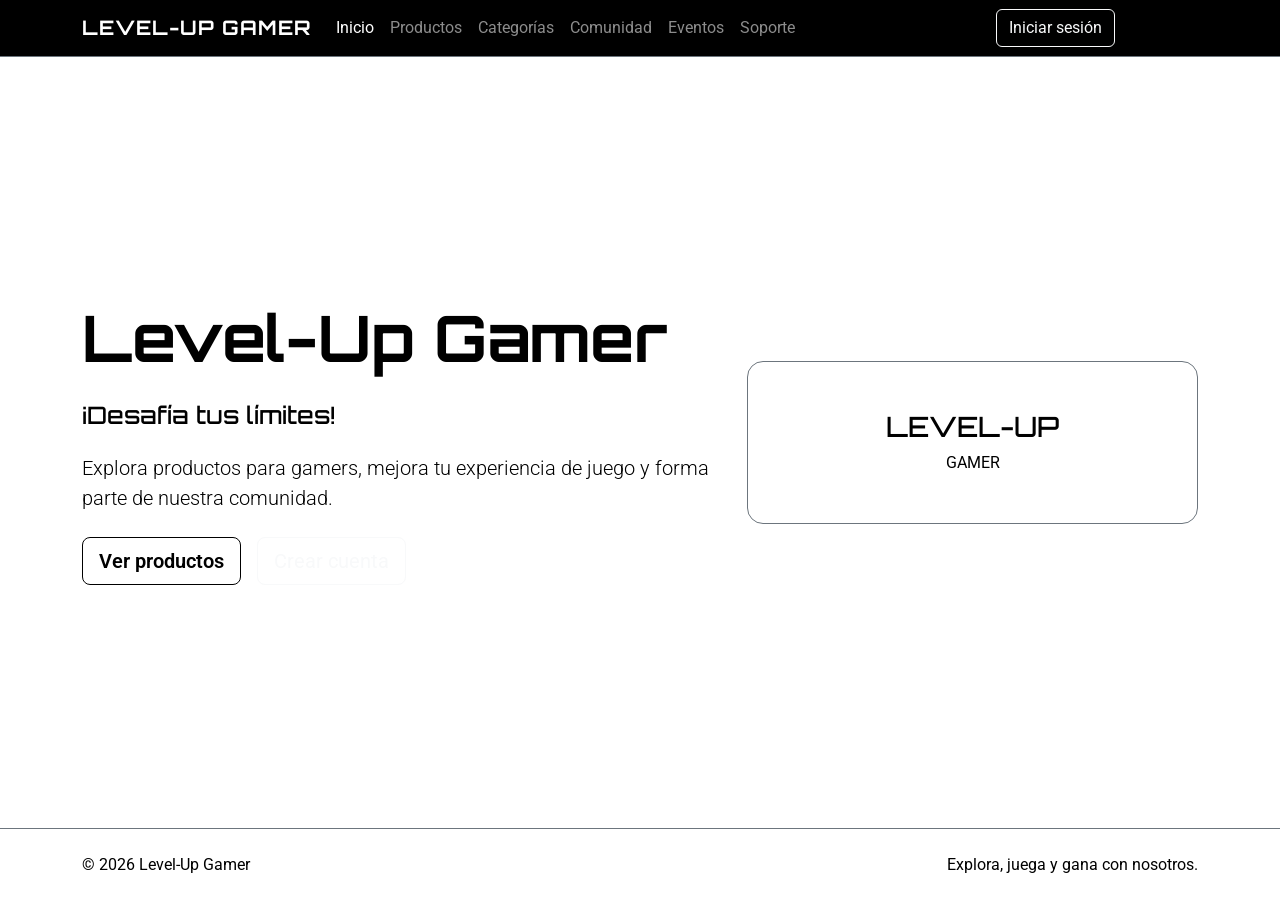
==== index.html @ ff1cade3 "Se ajusta el navbar y se da estilo" ====
<!DOCTYPE html>
<html lang="es">

<head>
    <meta charset="UTF-8">
    <meta name="viewport" content="width=device-width, initial-scale=1.0">

    <title>Level-Up Gamer</title>

    <!-- Bootstrap -->
    <link
        rel="stylesheet"
        href="https://cdn.jsdelivr.net/npm/bootstrap@5.3.8/dist/css/bootstrap.min.css"
    >

    <!-- Google Fonts -->
    <link
        href="https://fonts.googleapis.com/css2?family=Orbitron:wght@400;500;600;700&family=Roboto:wght@300;400;500;700&display=swap"
        rel="stylesheet"
    >

    <!-- CSS -->
    <link rel="stylesheet" href="assets/css/variables.css">
    <link rel="stylesheet" href="assets/css/main.css">

</head>

<body>

    <!-- HEADER -->
    <header>

        <!-- Navbar -->
        <nav class="navbar navbar-expand-lg navbar-dark bg-black border-bottom border-secondary">
            <div class="container">

                <a class="navbar-brand fw-bold" href="index.html">
                    LEVEL-UP GAMER
                </a>

                <!-- Botón para dispositivos móviles -->
                <button
                    class="navbar-toggler"
                    type="button"
                    data-bs-toggle="collapse"
                    data-bs-target="#navbarLevelUp"
                    aria-controls="navbarLevelUp"
                    aria-expanded="false"
                    aria-label="Abrir menú">

                    <span class="navbar-toggler-icon"></span>
                </button>

                <!-- Menú -->
                <div class="collapse navbar-collapse" id="navbarLevelUp">

                    <ul class="navbar-nav me-auto mb-2 mb-lg-0">

                        <li class="nav-item">
                            <a class="nav-link active" href="index.html">
                                Inicio
                            </a>
                        </li>

                        <li class="nav-item">
                            <a class="nav-link" href="pages/catalogo.html">
                                Productos
                            </a>
                        </li>

                        <li class="nav-item">
                            <a class="nav-link" href="#">
                                Categorías
                            </a>
                        </li>

                        <li class="nav-item">
                            <a class="nav-link" href="pages/comunidad.html">
                                Comunidad
                            </a>
                        </li>

                        <li class="nav-item">
                            <a class="nav-link" href="pages/eventos.html">
                                Eventos
                            </a>
                        </li>

                        <li class="nav-item">
                            <a class="nav-link" href="pages/soporte.html">
                                Soporte
                            </a>
                        </li>

                    </ul>

                    <!-- Acciones -->
                    <div class="d-flex gap-2">

                        <a
                            href="pages/login.html"
                            class="btn btn-outline-light">

                            Iniciar sesión

                        </a>

                        <a
                            href="pages/carrito.html"
                            class="btn btn-levelup">

                            Carrito

                        </a>

                    </div>

                </div>

            </div>
        </nav>

    </header>


    <!-- CONTENIDO PRINCIPAL -->
    <main>

        <!-- Hero -->
        <section class="container py-5">

            <div class="row align-items-center min-vh-75">

                <div class="col-lg-7">

                    <h1 class="display-3 fw-bold mb-4">
                        Level-Up
                        <span class="text-levelup-green">
                            Gamer
                        </span>
                    </h1>

                    <h2 class="h4 text-levelup-blue mb-4">
                        ¡Desafía tus límites!
                    </h2>

                    <p class="lead text-secondary">
                        Explora productos para gamers, mejora tu experiencia
                        de juego y forma parte de nuestra comunidad.
                    </p>

                    <div class="d-flex flex-wrap gap-3 mt-4">

                        <a
                            href="pages/catalogo.html"
                            class="btn btn-levelup btn-lg">

                            Ver productos

                        </a>

                        <a
                            href="pages/registro.html"
                            class="btn btn-outline-light btn-lg">

                            Crear cuenta

                        </a>

                    </div>

                </div>

                <div class="col-lg-5 text-center mt-5 mt-lg-0">

                    <!-- Aquí colocaremos el logo -->
                    <div class="border border-secondary rounded-4 p-5">

                        <h3 class="text-levelup-green">
                            LEVEL-UP
                        </h3>

                        <p class="text-secondary mb-0">
                            GAMER
                        </p>

                    </div>

                </div>

            </div>

        </section>

    </main>


    <!-- FOOTER -->
    <footer class="border-top border-secondary py-4">

        <div class="container">

            <div class="row align-items-center">

                <div class="col-md-6 text-center text-md-start">

                    <p class="mb-0 text-secondary">
                        © 2026 Level-Up Gamer
                    </p>

                </div>

                <div class="col-md-6 text-center text-md-end mt-3 mt-md-0">

                    <span class="text-secondary">
                        Explora, juega y gana con nosotros.
                    </span>

                </div>

            </div>

        </div>

    </footer>


    <!-- Bootstrap JS -->
    <script
        src="https://cdn.jsdelivr.net/npm/bootstrap@5.3.8/dist/js/bootstrap.bundle.min.js">
    </script>

    <!-- JavaScript -->
    <script src="assets/js/main.js"></script>

</body>

</html>
---- assets/css/main.css ----
body {
    background-color: var(--color-fondo);
    color: var(--color-texto);
    font-family: 'Roboto', sans-serif;
}

h1,
h2,
h3,
h4,
h5,
h6,
.navbar-brand {
    font-family: 'Orbitron', sans-serif;
}

.text-secondary {
    color: var(--color-texto-secundario) !important;
}

.text-levelup-blue {
    color: var(--color-azul);
}

.text-levelup-green {
    color: var(--color-verde);
}

.btn-levelup {
    background-color: var(--color-verde);
    border-color: var(--color-verde);
    color: #000000;
    font-weight: 600;
}

.btn-levelup:hover {
    background-color: var(--color-azul);
    border-color: var(--color-azul);
    color: #ffffff;
}

.min-vh-75 {
    min-height: 75vh;
}

/* =========================
   NAVBAR
========================= */

.navbar-brand {
    letter-spacing: 1px;
}

.nav-link {
    transition: color 0.2s ease;
}

.nav-link:hover {
    color: var(--color-verde);
}
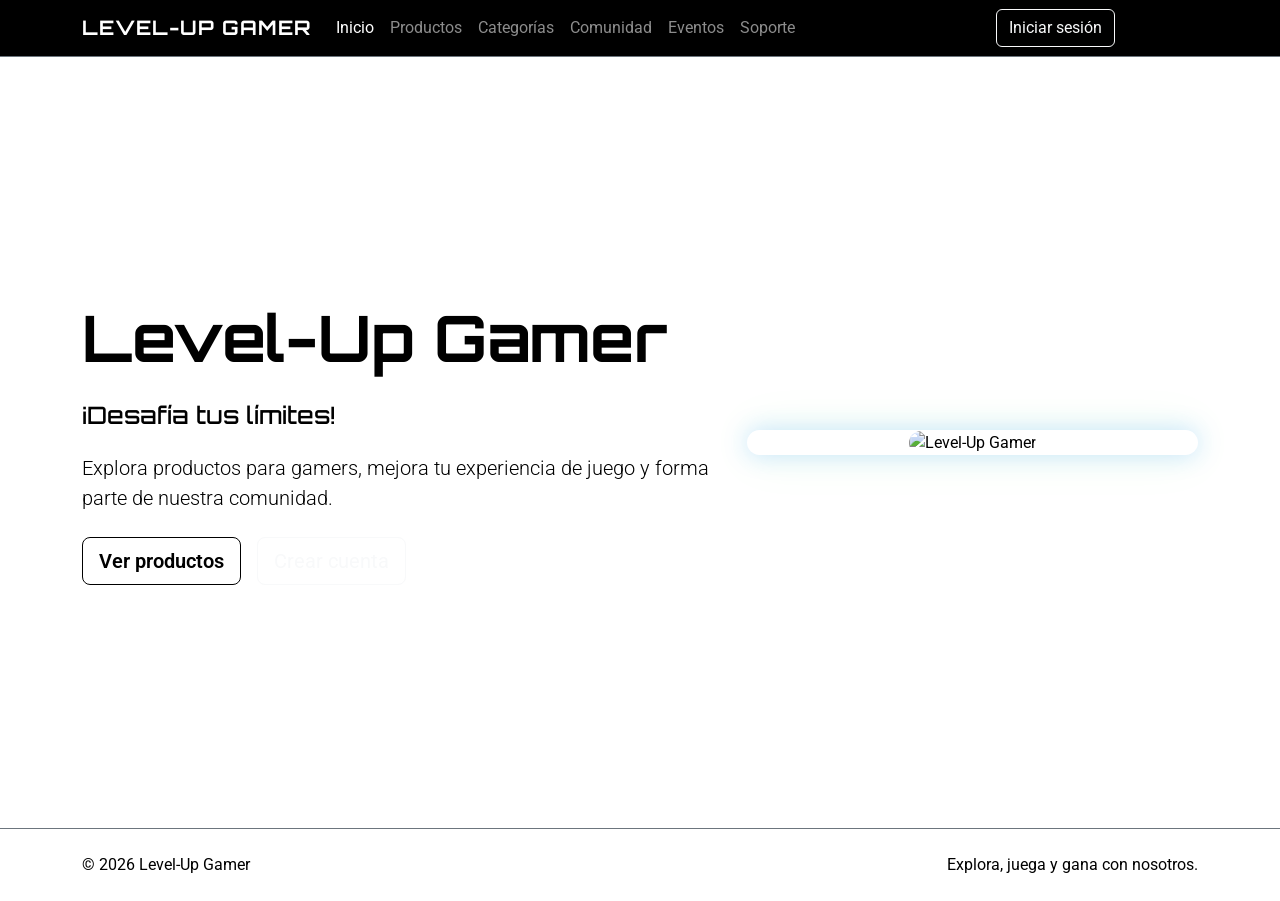
==== commit 37a3e6f1: "Se sube hero y su estilo" ====
--- a/index.html
+++ b/index.html
@@ -173,16 +173,12 @@
 
                 <div class="col-lg-5 text-center mt-5 mt-lg-0">
 
-                    <!-- Aquí colocaremos el logo -->
-                    <div class="border border-secondary rounded-4 p-5">
-
-                        <h3 class="text-levelup-green">
-                            LEVEL-UP
-                        </h3>
-
-                        <p class="text-secondary mb-0">
-                            GAMER
-                        </p>
+                    <div class="hero-image-container">
+
+                        <img
+                            src="assets/img/banners/banner-principal.jpg"
+                            class="img-fluid rounded-4"
+                            alt="Level-Up Gamer">
 
                     </div>
 
--- a/assets/css/main.css
+++ b/assets/css/main.css
@@ -57,4 +57,23 @@
 
 .nav-link:hover {
     color: var(--color-verde);
+}
+
+/* =========================
+   HERO
+========================= */
+
+.hero-image-container {
+    border-radius: 1rem;
+    overflow: hidden;
+
+    box-shadow:
+        0 0 25px rgba(30, 144, 255, 0.25),
+        0 0 50px rgba(57, 255, 20, 0.08);
+}
+
+.hero-image-container img {
+    width: 100%;
+    max-height: 500px;
+    object-fit: cover;
 }
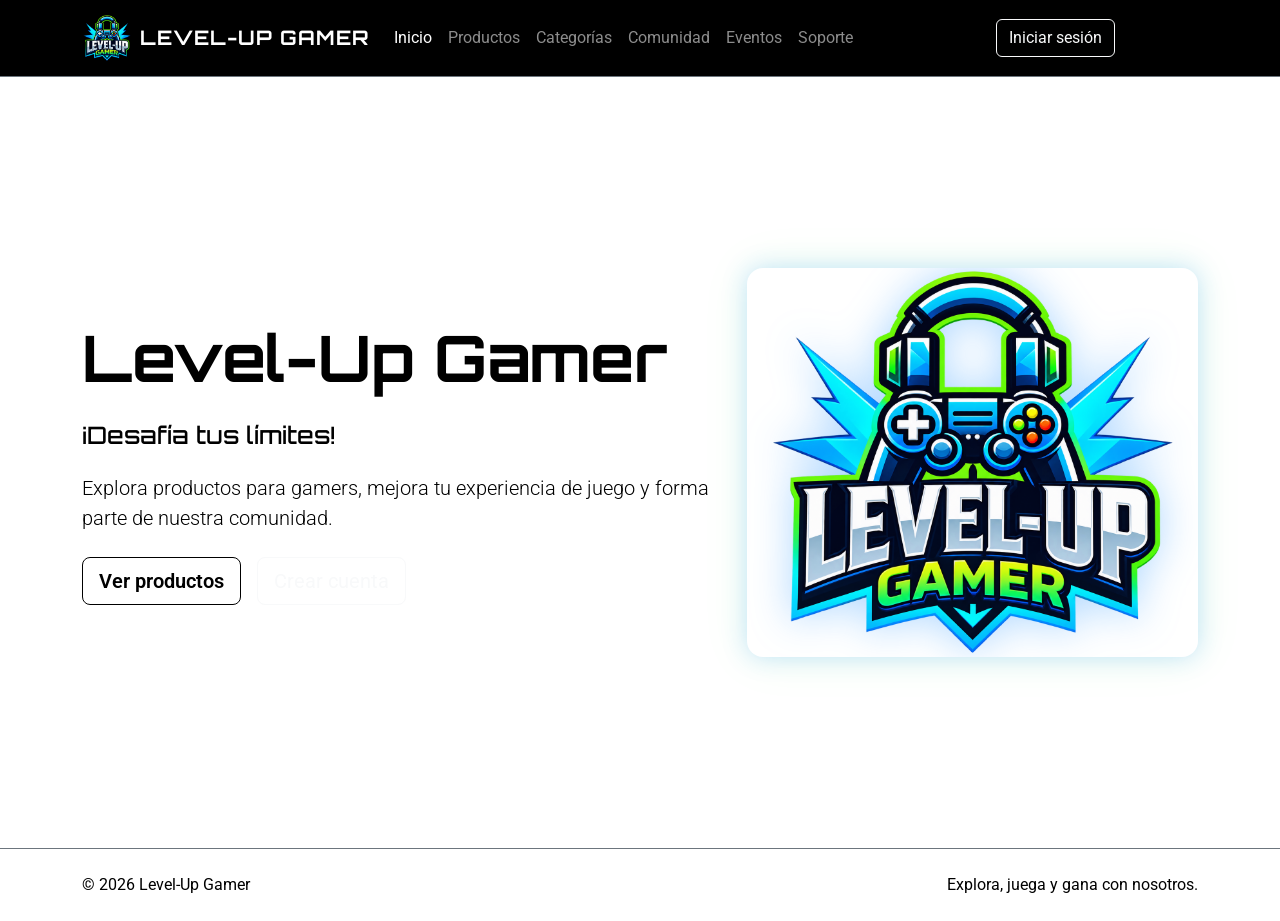
==== commit b5513781: "Se integra el logo en navbar y pagina de inicio" ====
--- a/index.html
+++ b/index.html
@@ -34,8 +34,17 @@
         <nav class="navbar navbar-expand-lg navbar-dark bg-black border-bottom border-secondary">
             <div class="container">
 
-                <a class="navbar-brand fw-bold" href="index.html">
-                    LEVEL-UP GAMER
+                <a class="navbar-brand d-flex align-items-center gap-2" href="index.html">
+
+                    <img
+                        src="assets/img/logo/logo-level-up.png"
+                        alt="Level-Up Gamer"
+                        class="navbar-logo">
+
+                    <span class="fw-bold">
+                        LEVEL-UP GAMER
+                    </span>
+
                 </a>
 
                 <!-- Botón para dispositivos móviles -->
@@ -176,9 +185,9 @@
                     <div class="hero-image-container">
 
                         <img
-                            src="assets/img/banners/banner-principal.jpg"
-                            class="img-fluid rounded-4"
-                            alt="Level-Up Gamer">
+                            src="assets/img/logo/logo-level-up.png"
+                            class="img-fluid hero-logo"
+                            alt="Logo Level-Up Gamer">
 
                     </div>
 
--- a/assets/css/main.css
+++ b/assets/css/main.css
@@ -72,8 +72,24 @@
         0 0 50px rgba(57, 255, 20, 0.08);
 }
 
+/* Logo Hero */
+
+.hero-logo {
+    width: 100%;
+    max-width: 420px;
+    filter: drop-shadow(0 0 20px rgba(30, 144, 255, 0.35));
+}
+
 .hero-image-container img {
     width: 100%;
     max-height: 500px;
     object-fit: cover;
+}
+
+/* Logo Navbar */
+
+.navbar-logo {
+    width: 50px;
+    height: 50px;
+    object-fit: contain;
 }
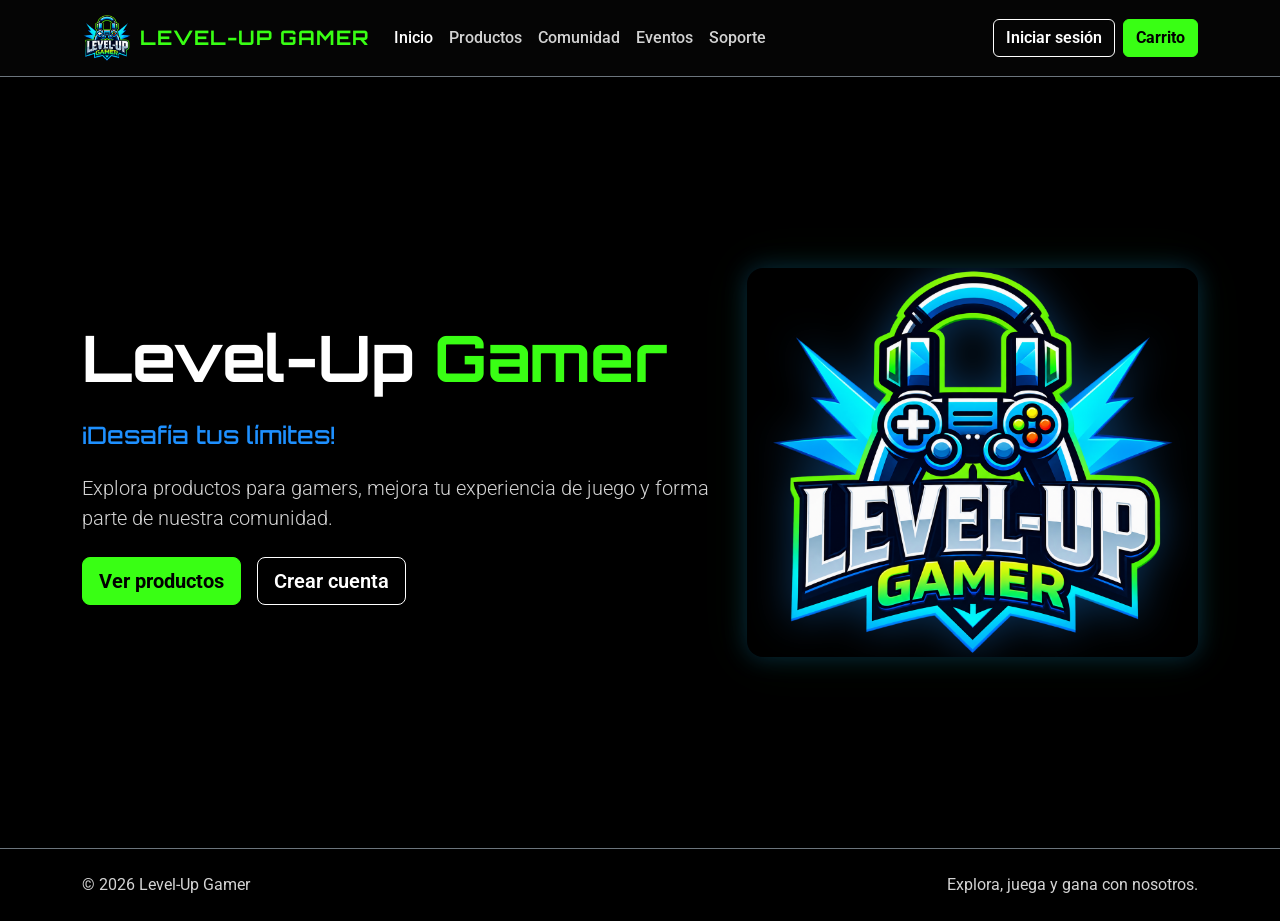
==== commit 85036def: "Se hacen ajustes de estilo como pide el requerimiento y se ajusta link en index para que lo lea" ====
--- a/index.html
+++ b/index.html
@@ -20,7 +20,7 @@
     >
 
     <!-- CSS -->
-    <link rel="stylesheet" href="assets/css/variables.css">
+    <link rel="stylesheet" href="assets/css/variable.css">
     <link rel="stylesheet" href="assets/css/main.css">
 
 </head>
@@ -78,12 +78,6 @@
                         </li>
 
                         <li class="nav-item">
-                            <a class="nav-link" href="#">
-                                Categorías
-                            </a>
-                        </li>
-
-                        <li class="nav-item">
                             <a class="nav-link" href="pages/comunidad.html">
                                 Comunidad
                             </a>
--- a/assets/css/variable.css
+++ b/assets/css/variable.css
@@ -0,0 +1,19 @@
+:root {
+    /* Fondos */
+    --color-fondo: #000000;
+    --color-superficie: #0d0d0d;
+    --color-superficie-hover: #151515;
+
+    /* Acentos */
+    --color-azul: #1E90FF;
+    --color-verde: #39FF14;
+
+    /* Texto */
+    --color-texto: #FFFFFF;
+    --color-texto-secundario: #D3D3D3;
+    --color-texto-oscuro: #000000;
+
+    /* Bordes */
+    --color-borde: #2b2b2b;
+    --color-borde-suave: #3a3a3a;
+}
--- a/assets/css/main.css
+++ b/assets/css/main.css
@@ -1,3 +1,7 @@
+/* =========================
+   GENERAL
+========================= */
+
 body {
     background-color: var(--color-fondo);
     color: var(--color-texto);
@@ -12,6 +16,7 @@
 h6,
 .navbar-brand {
     font-family: 'Orbitron', sans-serif;
+    color: var(--color-texto);
 }
 
 .text-secondary {
@@ -19,48 +24,106 @@
 }
 
 .text-levelup-blue {
-    color: var(--color-azul);
+    color: var(--color-azul) !important;
 }
 
 .text-levelup-green {
-    color: var(--color-verde);
-}
+    color: var(--color-verde) !important;
+}
+
+.min-vh-75 {
+    min-height: 75vh;
+}
+
+
+/* =========================
+   BOTONES
+========================= */
 
 .btn-levelup {
     background-color: var(--color-verde);
     border-color: var(--color-verde);
-    color: #000000;
-    font-weight: 600;
-}
-
-.btn-levelup:hover {
+    color: var(--color-texto-oscuro);
+    font-weight: 700;
+}
+
+.btn-levelup:hover,
+.btn-levelup:focus {
+    background-color: #2ee012;
+    border-color: #2ee012;
+    color: var(--color-texto-oscuro);
+}
+
+.btn-levelup-blue {
     background-color: var(--color-azul);
     border-color: var(--color-azul);
-    color: #ffffff;
-}
-
-.min-vh-75 {
-    min-height: 75vh;
-}
+    color: var(--color-texto);
+    font-weight: 700;
+}
+
+.btn-levelup-blue:hover,
+.btn-levelup-blue:focus {
+    background-color: #0b7ee5;
+    border-color: #0b7ee5;
+    color: var(--color-texto);
+}
+
+.btn-outline-light {
+    background-color: transparent;
+    border-color: var(--color-texto);
+    color: var(--color-texto);
+    font-weight: 600;
+}
+
+.btn-outline-light:hover,
+.btn-outline-light:focus {
+    background-color: var(--color-texto);
+    border-color: var(--color-texto);
+    color: var(--color-texto-oscuro);
+}
+
 
 /* =========================
    NAVBAR
 ========================= */
 
-.navbar-brand {
+.navbar {
+    background-color: #050505 !important;
+    border-bottom: 1px solid var(--color-borde);
+}
+
+.navbar-logo {
+    width: 50px;
+    height: 50px;
+    object-fit: contain;
+}
+
+.navbar .navbar-brand {
+    color: var(--color-verde) !important;
     letter-spacing: 1px;
 }
 
-.nav-link {
+.navbar .navbar-brand span {
+    color: var(--color-verde);
+}
+
+.navbar .navbar-nav .nav-link {
+    color: var(--color-texto-secundario);
+    font-weight: 500;
     transition: color 0.2s ease;
 }
 
-.nav-link:hover {
-    color: var(--color-verde);
-}
-
-/* =========================
-   HERO
+.navbar .navbar-nav .nav-link:hover {
+    color: var(--color-verde);
+}
+
+.navbar .navbar-nav .nav-link.active {
+    color: var(--color-texto);
+}
+
+
+/* =========================
+   HERO INDEX
 ========================= */
 
 .hero-image-container {
@@ -70,14 +133,6 @@
     box-shadow:
         0 0 25px rgba(30, 144, 255, 0.25),
         0 0 50px rgba(57, 255, 20, 0.08);
-}
-
-/* Logo Hero */
-
-.hero-logo {
-    width: 100%;
-    max-width: 420px;
-    filter: drop-shadow(0 0 20px rgba(30, 144, 255, 0.35));
 }
 
 .hero-image-container img {
@@ -86,10 +141,199 @@
     object-fit: cover;
 }
 
-/* Logo Navbar */
-
-.navbar-logo {
-    width: 50px;
-    height: 50px;
-    object-fit: contain;
+.hero-logo {
+    width: 100%;
+    max-width: 420px;
+    filter: drop-shadow(
+        0 0 20px rgba(30, 144, 255, 0.35)
+    );
+}
+
+
+/* =========================
+   PAGINAS INTERIORES
+========================= */
+
+.page-hero {
+    background: linear-gradient(
+        135deg,
+        #050505,
+        #07111c
+    );
+
+    border-bottom:
+        1px solid rgba(57, 255, 20, 0.2);
+}
+
+.page-hero-title {
+    color: var(--color-verde);
+}
+
+
+/* =========================
+   PANELES
+========================= */
+
+.levelup-panel {
+    background-color: var(--color-superficie);
+    border: 1px solid var(--color-borde);
+    border-radius: 15px;
+    color: var(--color-texto);
+}
+
+
+/* =========================
+   FORMULARIOS
+========================= */
+
+.form-label {
+    color: var(--color-texto);
+}
+
+.form-control,
+.form-select {
+    background-color: var(--color-superficie-hover);
+    color: var(--color-texto);
+    border-color: var(--color-borde-suave);
+}
+
+.form-control::placeholder {
+    color: #9a9a9a;
+}
+
+.form-control:focus,
+.form-select:focus {
+    background-color: var(--color-superficie-hover);
+    color: var(--color-texto);
+    border-color: var(--color-azul);
+
+    box-shadow:
+        0 0 0 0.2rem rgba(30, 144, 255, 0.2);
+}
+
+.form-select option {
+    background-color: var(--color-superficie-hover);
+    color: var(--color-texto);
+}
+
+
+/* =========================
+   TABLAS
+========================= */
+
+.table {
+    --bs-table-bg: var(--color-superficie);
+    --bs-table-color: var(--color-texto);
+    --bs-table-border-color: var(--color-borde);
+}
+
+.table thead th {
+    color: var(--color-verde);
+    border-bottom-color: var(--color-borde-suave);
+}
+
+.table tbody td {
+    color: var(--color-texto);
+}
+
+
+/* =========================
+   PRODUCTOS
+========================= */
+
+.product-card {
+    background-color: var(--color-superficie);
+    border: 1px solid var(--color-borde);
+    border-radius: 15px;
+    color: var(--color-texto);
+
+    transition:
+        transform 0.25s ease,
+        border-color 0.25s ease,
+        box-shadow 0.25s ease,
+        background-color 0.25s ease;
+}
+
+.product-card:hover {
+    transform: translateY(-5px);
+    background-color: var(--color-superficie-hover);
+    border-color: var(--color-azul);
+
+    box-shadow:
+        0 0 20px rgba(30, 144, 255, 0.15);
+}
+
+.product-image {
+    height: 190px;
+    background-color: var(--color-superficie-hover);
+
+    display: flex;
+    align-items: center;
+    justify-content: center;
+
+    overflow: hidden;
+    border-radius: 15px 15px 0 0;
+}
+
+.product-image img {
+    width: 100%;
+    height: 100%;
+    object-fit: cover;
+}
+
+.product-category {
+    background-color: rgba(30, 144, 255, 0.15);
+    color: #66b3ff;
+
+    border:
+        1px solid rgba(30, 144, 255, 0.45);
+}
+
+.product-price {
+    color: var(--color-verde);
+    font-family: 'Orbitron', sans-serif;
+    font-weight: 700;
+}
+
+
+/* =========================
+   BADGES
+========================= */
+
+.badge.bg-primary {
+    background-color: var(--color-azul) !important;
+    color: var(--color-texto) !important;
+}
+
+.badge.bg-success {
+    background-color: var(--color-verde) !important;
+    color: var(--color-texto-oscuro) !important;
+}
+
+
+/* =========================
+   FOOTER
+========================= */
+
+footer {
+    color: var(--color-texto-secundario);
+}
+
+footer p,
+footer span,
+footer small {
+    color: var(--color-texto-secundario);
+}
+
+/* =========================
+   CARRITO
+========================= */
+
+.carrito-product-image {
+    height: 110px;
+    border-radius: 10px;
+}
+
+.carrito-product-image img {
+    border-radius: 10px;
 }
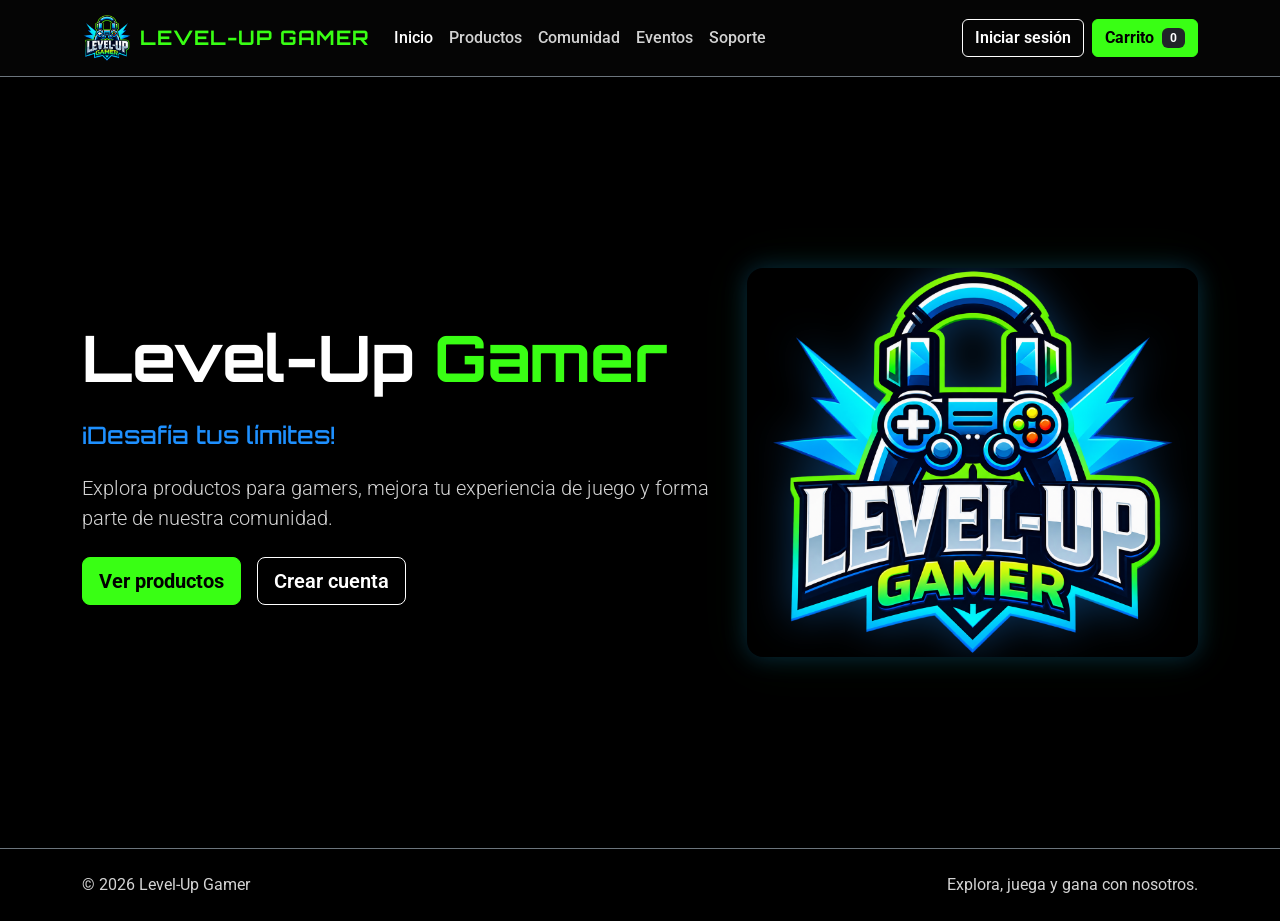
==== commit 74c0fcf9: "Se implementa finalizacion de compra y contador global del carrito" ====
--- a/index.html
+++ b/index.html
@@ -98,15 +98,42 @@
                     </ul>
 
                     <!-- Acciones -->
-                    <div class="d-flex gap-2">
-
-                        <a
-                            href="pages/login.html"
-                            class="btn btn-outline-light">
-
-                            Iniciar sesión
-
-                        </a>
+                    <div class="d-flex align-items-center gap-2">
+
+                        <!-- Usuario NO autenticado -->
+                        <div id="accionesInvitado" class="d-flex gap-2">
+
+                            <a
+                                href="pages/login.html"
+                                class="btn btn-outline-light">
+
+                                Iniciar sesión
+
+                            </a>
+
+                        </div>
+
+
+                        <!-- Usuario autenticado -->
+                        <div
+                            id="accionesUsuario"
+                            class="d-none align-items-center gap-2">
+
+                            <a
+                                href="pages/perfil.html"
+                                id="nombreUsuario"
+                                class="text-levelup-green fw-bold text-decoration-none">
+                            </a>
+
+                            <button
+                                id="btnCerrarSesion"
+                                class="btn btn-outline-light">
+
+                                Cerrar sesión
+
+                            </button>
+
+                        </div>
 
                         <a
                             href="pages/carrito.html"
@@ -114,7 +141,17 @@
 
                             Carrito
 
+                            <span
+                                class="badge text-bg-dark ms-1"
+                                id="contadorCarrito">
+
+                                0
+
+                            </span>
+
                         </a>
+
+                    </div>
 
                     </div>
 
@@ -164,6 +201,7 @@
 
                         <a
                             href="pages/registro.html"
+                            id="btnCrearCuenta"
                             class="btn btn-outline-light btn-lg">
 
                             Crear cuenta
--- a/assets/css/main.css
+++ b/assets/css/main.css
@@ -169,16 +169,46 @@
     color: var(--color-verde);
 }
 
+/* =========================
+   TITULOS DE SECCION
+========================= */
+
+.section-title {
+    color: var(--color-azul);
+    font-weight: 600;
+}
+
+.section-title::after {
+    content: "";
+    display: block;
+    width: 55px;
+    height: 3px;
+    margin-top: 10px;
+    background-color: var(--color-verde);
+    border-radius: 10px;
+}
 
 /* =========================
    PANELES
 ========================= */
 
 .levelup-panel {
-    background-color: var(--color-superficie);
-    border: 1px solid var(--color-borde);
+    background:
+        linear-gradient(
+            145deg,
+            var(--color-superficie),
+            #101820
+        );
+
+    border:
+        1px solid rgba(30, 144, 255, 0.25);
+
     border-radius: 15px;
-    color: var(--color-texto);
+
+    color: var(--color-texto);
+
+    box-shadow:
+        0 8px 25px rgba(0, 0, 0, 0.25);
 }
 
 
@@ -187,55 +217,99 @@
 ========================= */
 
 .form-label {
-    color: var(--color-texto);
+    color: var(--color-texto-secundario);
+    font-weight: 500;
 }
 
 .form-control,
 .form-select {
-    background-color: var(--color-superficie-hover);
-    color: var(--color-texto);
-    border-color: var(--color-borde-suave);
+    background-color: #101820;
+    color: var(--color-texto);
+
+    border:
+        1px solid var(--color-borde-suave);
+
+    min-height: 44px;
+
+    transition:
+        border-color 0.2s ease,
+        box-shadow 0.2s ease;
+}
+
+textarea.form-control {
+    min-height: auto;
 }
 
 .form-control::placeholder {
-    color: #9a9a9a;
+    color: #8e98a3;
+}
+
+.form-control:hover,
+.form-select:hover {
+    border-color:
+        rgba(30, 144, 255, 0.65);
 }
 
 .form-control:focus,
 .form-select:focus {
-    background-color: var(--color-superficie-hover);
-    color: var(--color-texto);
+    background-color: #101820;
+    color: var(--color-texto);
+
     border-color: var(--color-azul);
 
     box-shadow:
-        0 0 0 0.2rem rgba(30, 144, 255, 0.2);
+        0 0 0 0.2rem rgba(30, 144, 255, 0.15);
 }
 
 .form-select option {
-    background-color: var(--color-superficie-hover);
-    color: var(--color-texto);
-}
-
+    background-color: #101820;
+    color: var(--color-texto);
+}
 
 /* =========================
    TABLAS
 ========================= */
 
 .table {
-    --bs-table-bg: var(--color-superficie);
+    --bs-table-bg: transparent;
     --bs-table-color: var(--color-texto);
     --bs-table-border-color: var(--color-borde);
+
+    margin-bottom: 0;
 }
 
 .table thead th {
-    color: var(--color-verde);
-    border-bottom-color: var(--color-borde-suave);
+    background-color:
+        rgba(30, 144, 255, 0.12);
+
+    color: var(--color-azul);
+
+    border-bottom:
+        2px solid var(--color-azul);
+
+    font-weight: 700;
+    padding: 14px;
 }
 
 .table tbody td {
-    color: var(--color-texto);
-}
-
+    color: var(--color-texto-secundario);
+    padding: 14px;
+
+    vertical-align: middle;
+
+    transition:
+        background-color 0.2s ease;
+}
+
+.table tbody tr:hover td {
+    background-color:
+        rgba(30, 144, 255, 0.07);
+}
+
+.table tbody td:first-child {
+    color: var(--color-verde);
+    font-weight: 600;
+}
 
 /* =========================
    PRODUCTOS
@@ -294,6 +368,27 @@
     font-family: 'Orbitron', sans-serif;
     font-weight: 700;
 }
+/* =========================
+   TITULOS DE SECCION
+========================= */
+
+.section-title {
+    color: var(--color-azul);
+    font-weight: 600;
+}
+
+.section-title::after {
+    content: "";
+    display: block;
+
+    width: 55px;
+    height: 3px;
+
+    margin-top: 10px;
+
+    background-color: var(--color-verde);
+    border-radius: 10px;
+}
 
 
 /* =========================
@@ -336,4 +431,224 @@
 
 .carrito-product-image img {
     border-radius: 10px;
+}
+
+/* =========================
+   LOGIN
+========================= */
+
+.login-logo {
+    width: 120px;
+    height: 120px;
+    object-fit: contain;
+}
+
+.section-title-center::after {
+    margin-left: auto;
+    margin-right: auto;
+}
+
+/* =========================
+   COMUNIDAD
+========================= */
+
+.community-card {
+    background-color: var(--color-superficie);
+    border: 1px solid var(--color-borde);
+    border-radius: 15px;
+
+    transition:
+        transform 0.25s ease,
+        border-color 0.25s ease,
+        box-shadow 0.25s ease;
+}
+
+.community-card:hover {
+    transform: translateY(-5px);
+
+    border-color: var(--color-azul);
+
+    box-shadow:
+        0 0 20px rgba(30, 144, 255, 0.15);
+}
+
+.community-badge {
+    background-color: rgba(57, 255, 20, 0.12);
+    color: var(--color-verde);
+
+    border:
+        1px solid rgba(57, 255, 20, 0.35);
+}
+
+/* =========================
+   EVENTOS
+========================= */
+
+.event-map-placeholder {
+    min-height: 320px;
+
+    display: flex;
+    align-items: center;
+    justify-content: center;
+
+    background:
+        linear-gradient(
+            135deg,
+            rgba(30, 144, 255, 0.08),
+            rgba(57, 255, 20, 0.05)
+        );
+
+    border:
+        1px dashed rgba(30, 144, 255, 0.5);
+
+    border-radius: 15px;
+}
+
+
+.event-card {
+    background-color: var(--color-superficie);
+
+    border:
+        1px solid var(--color-borde);
+
+    border-radius: 15px;
+
+    transition:
+        transform 0.25s ease,
+        border-color 0.25s ease,
+        box-shadow 0.25s ease;
+}
+
+
+.event-card:hover {
+    transform: translateY(-5px);
+
+    border-color: var(--color-verde);
+
+    box-shadow:
+        0 0 20px rgba(57, 255, 20, 0.12);
+}
+
+
+.event-region-badge {
+    background-color:
+        rgba(30, 144, 255, 0.15);
+
+    color: var(--color-azul);
+
+    border:
+        1px solid rgba(30, 144, 255, 0.4);
+}
+
+
+.event-points {
+    color: var(--color-verde);
+
+    font-family: 'Orbitron', sans-serif;
+
+    font-weight: 700;
+}
+
+/* =========================
+   SOPORTE
+========================= */
+
+.support-highlight {
+    background-color: rgba(57, 255, 20, 0.06);
+
+    border:
+        1px solid rgba(57, 255, 20, 0.25);
+
+    border-radius: 12px;
+}
+
+
+.support-accordion {
+    background-color: var(--color-superficie);
+    border-color: var(--color-borde);
+    color: var(--color-texto);
+}
+
+
+.support-accordion .accordion-button {
+    background-color: var(--color-superficie);
+    color: var(--color-texto);
+    font-weight: 600;
+}
+
+
+.support-accordion .accordion-button:not(.collapsed) {
+    background-color:
+        rgba(30, 144, 255, 0.12);
+
+    color: var(--color-azul);
+
+    box-shadow: none;
+}
+
+
+.support-accordion .accordion-button:focus {
+    border-color: var(--color-azul);
+
+    box-shadow:
+        0 0 0 0.2rem rgba(30, 144, 255, 0.12);
+}
+
+
+.support-accordion .accordion-body {
+    background-color: var(--color-superficie);
+    color: var(--color-texto-secundario);
+}
+
+/* =========================
+   DETALLE DE PRODUCTO
+========================= */
+
+.product-detail-image {
+    min-height: 350px;
+
+    display: flex;
+    align-items: center;
+    justify-content: center;
+
+    background-color: var(--color-superficie-hover);
+
+    border:
+        1px solid var(--color-borde);
+
+    border-radius: 15px;
+
+    overflow: hidden;
+}
+
+
+.product-detail-image img {
+    width: 100%;
+    max-height: 450px;
+
+    object-fit: contain;
+}
+
+
+/* =========================
+   RESEÑAS
+========================= */
+
+.review-item {
+    border-bottom:
+        1px solid var(--color-borde);
+}
+
+
+.review-item:last-child {
+    border-bottom: 0;
+}
+
+
+.review-score {
+    color: var(--color-verde);
+
+    letter-spacing: 2px;
+
+    font-weight: 700;
 }
